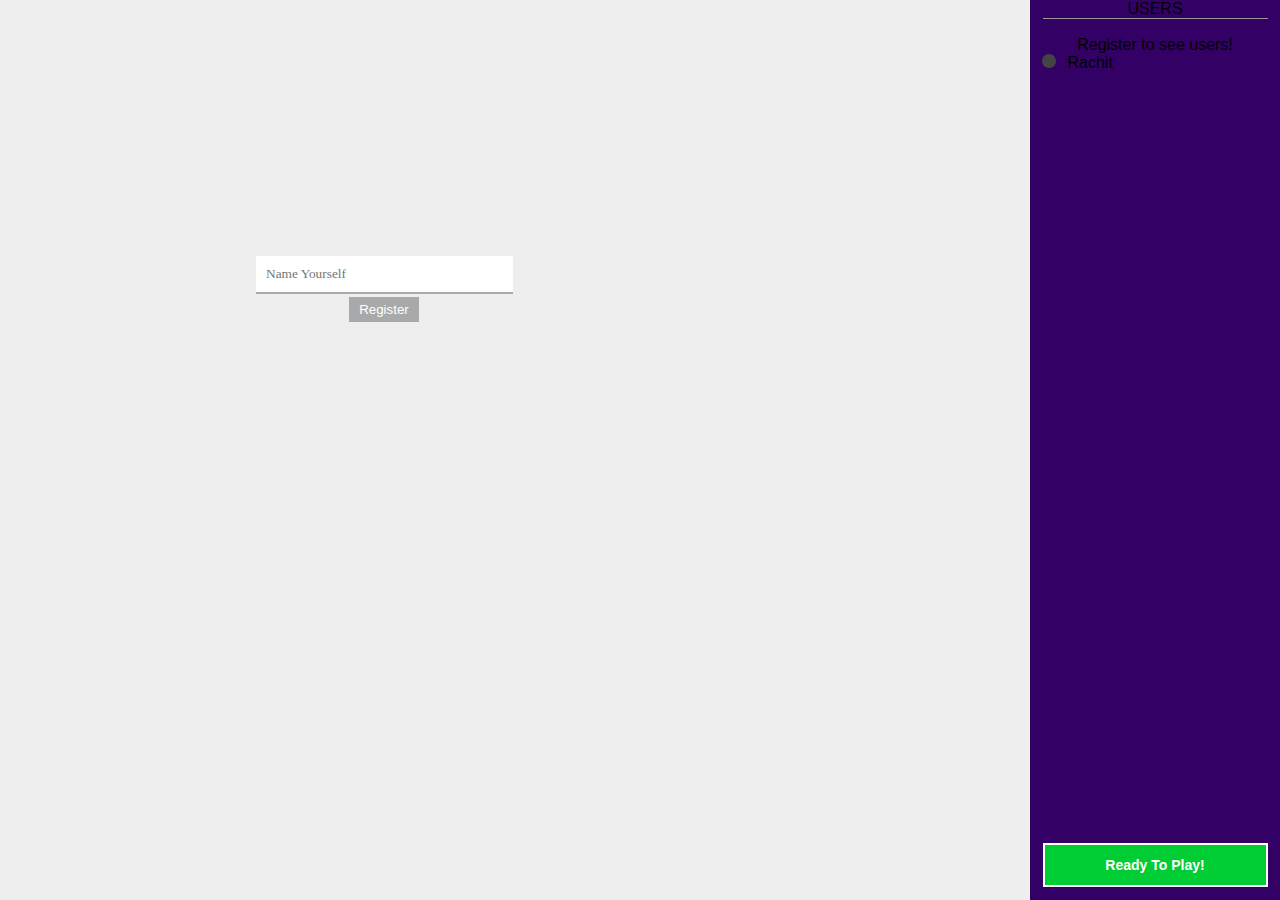
==== index.html @ 1c1c407a "firsrtCut Style" ====
<head>
	<title>All a-board</title>
	<link rel="stylesheet" type="text/css" href="css/style.css"></style>
</head>
<body>
<div id="login" class="fill">
	<div id="userAuth">
		<input type="text" placeholder="Name Yourself" size="30" id="username">
		<button id="register">Register</button>
	</div>
</div>
<div id="scene" class="fill">
	
</div>
	<div id="serverStats">
		<div id="title" class="fill">
			<div class="floatMiddle">
				USERS
			</div>
		</div>
		<div id="users" class="fill">
			<div id="noUsers">Register to see users!</div>
			<div class="user">
				<div class="statusWrap">
					<div class="status"></div>
				</div>
				<div class="name">
					Rachit				
				</div>
			</div>
		</div>
		<div id="footer">
			<button id="readyToPlay">
				Ready To Play!
			</button>	
		</div>

	</div>
</div>
</body>

<script src="js/lib/three.min.js"></script>
<script src="js/lib/OrbitControls.js"></script>
<script src="js/lib/Detector.js"></script>
<script src="js/lib/stats.min.js"></script>
<script src="js/lib/socket.io.min.js"></script>
<script src="js/client.js"></script>
<!-- <script src="js/app.js"></script> -->
---- css/style.css ----
body
{ 
	width:100%; 
	margin: 0; 
	font-family: 'Segoe UI', sans-serif;
}
#login, #scene 
{
	display: none;
	position: absolute;
	height:100%;
	background-color: #eee;
	width: 100%;
}
#login 
{
	display: block;
}
#userAuth
{
	width: 20%;
	margin:20% 20%;
}

#serverStats
{
    right: 0;
    height: 100%;

	/*max-width: 400px;*/
	background-color: #330066;
	width: 250px;
	position: absolute;
}
#readyToPlay
{
	margin-left: 5%;
	padding: 12px;
	font-size: 14px;
	font-weight: bold;
	text-align: center;
	width: 90%;
	bottom: 10;
	color: #fff;
	background: #00CC33;
	border: 2px solid white;
	position: absolute;
}
.fill
{
	width:100%;
}
#title
{
	height: 4%;
	text-align: center;
}
#users
{
	height: 90%;
}
.floatMiddle
{
	width:90%;
	margin:0 auto;
	border-bottom: 1px solid #999999;
}
#noUsers
{
	text-align: center;
}
.userEntry
{
	width: 100%;
	height:10px;
}
.user
{
	width: 100%;
	max-height: 40px;
}
.statusWrap
{
	width: 15%;
	float: left;
}
.status
{
	margin: 0 auto;
	width: 14px;
	height: 14px;
	border-radius: 7px;
	-webkit-border-radius: 7px;
	-moz-border-radius: 7px;
	background-color: #444;
}
.name
{
	width: 85%;
}

button, input
{
    display: block;
    margin: 3px auto;
}
input[type="text"] 
{
	display: block;
  	font-family: 'Segoe UI', sans serif;
  	appearance: none;
  	box-shadow: none;
  	border-radius: none;
	padding: 10px;
	border: none;
	border-bottom: solid 2px #a9a9a9;
	transition: border 0.3s;
}
input[type="text"]:focus
{
	outline:none;
	border-bottom: solid 2px #555;
}
input::-webkit-input-placeholder, input::-moz-placeholder, input:-ms-input-placeholder, input:-moz-placeholder 
{ 
	font-size: 12pt; 
	color: #CC0000; 
}

button
{
	color: #ffffff;
	background: #a9a9a9;
	text-decoration: none;
	border: none;
	padding: 5px 10px;
}
button:hover 
{
  	background: #969696;
}
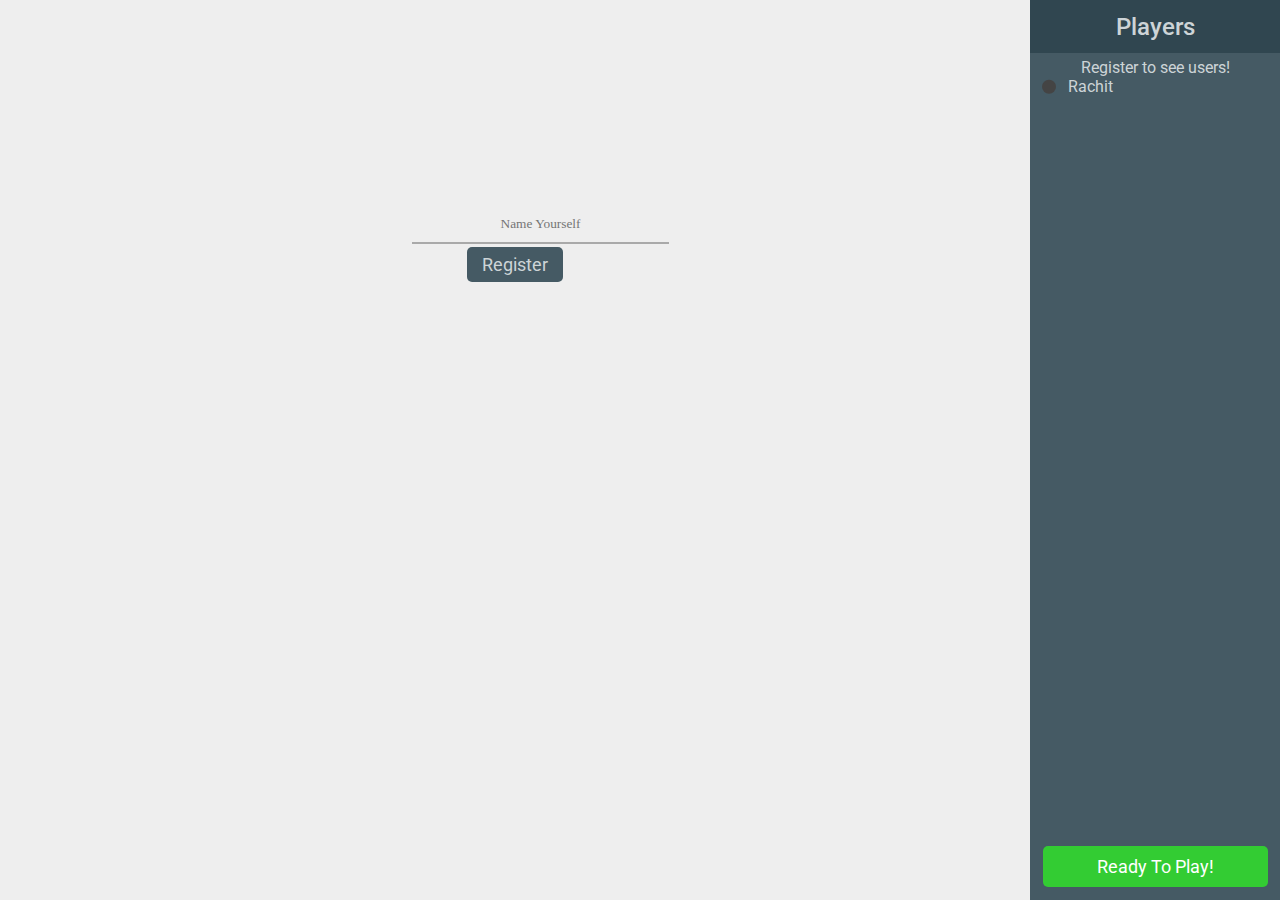
==== commit a893b86c: "design Changes 1.1" ====
--- a/index.html
+++ b/index.html
@@ -1,11 +1,12 @@
 <head>
 	<title>All a-board</title>
 	<link rel="stylesheet" type="text/css" href="css/style.css"></style>
+	<link href='https://fonts.googleapis.com/css?family=Roboto' rel='stylesheet' type='text/css'>
 </head>
 <body>
 <div id="login" class="fill">
 	<div id="userAuth">
-		<input type="text" placeholder="Name Yourself" size="30" id="username">
+		<input type="text" placeholder="Name Yourself" onfocus="this.placeholder = ''" onblur="this.placeholder = 'Name Yourself'" size="30" id="username">
 		<button id="register">Register</button>
 	</div>
 </div>
@@ -15,24 +16,26 @@
 	<div id="serverStats">
 		<div id="title" class="fill">
 			<div class="floatMiddle">
-				USERS
+				Players
 			</div>
 		</div>
-		<div id="users" class="fill">
-			<div id="noUsers">Register to see users!</div>
-			<div class="user">
-				<div class="statusWrap">
-					<div class="status"></div>
-				</div>
-				<div class="name">
-					Rachit				
+		<div id="userListWrapper">
+			<div id="users" class="fill">
+				<div id="noUsers">Register to see users!</div>
+				<div class="user">
+					<div class="statusWrap">
+						<div class="status"></div>
+					</div>
+					<div class="name">
+						Rachit				
+					</div>
 				</div>
 			</div>
-		</div>
-		<div id="footer">
-			<button id="readyToPlay">
-				Ready To Play!
-			</button>	
+			<div id="footer">
+				<button id="readyToPlay">
+					Ready To Play!
+				</button>	
+			</div>
 		</div>
 
 	</div>
--- a/css/style.css
+++ b/css/style.css
@@ -2,7 +2,7 @@
 { 
 	width:100%; 
 	margin: 0; 
-	font-family: 'Segoe UI', sans-serif;
+	font-family: 'Roboto', sans-serif;
 }
 #login, #scene 
 {
@@ -10,7 +10,7 @@
 	position: absolute;
 	height:100%;
 	background-color: #eee;
-	width: 100%;
+	width: calc(100% - 250px);
 }
 #login 
 {
@@ -19,31 +19,32 @@
 #userAuth
 {
 	width: 20%;
-	margin:20% 20%;
+	margin:20% auto;
 }
 
 #serverStats
 {
     right: 0;
     height: 100%;
-
+    color: #cdd4d7;
 	/*max-width: 400px;*/
-	background-color: #330066;
+	background-color: #455a64;
 	width: 250px;
 	position: absolute;
 }
 #readyToPlay
 {
 	margin-left: 5%;
-	padding: 12px;
-	font-size: 14px;
-	font-weight: bold;
+	padding: 10px;
+	font-family: 'Roboto', sans-serif;
+	font-weight: 400;
+	font-size: 18px;
 	text-align: center;
 	width: 90%;
 	bottom: 10;
 	color: #fff;
-	background: #00CC33;
-	border: 2px solid white;
+	background: #33CC33;
+	border-radius: 5px;
 	position: absolute;
 }
 .fill
@@ -52,18 +53,25 @@
 }
 #title
 {
-	height: 4%;
 	text-align: center;
+	background-color: #304650;
+	font-size: 24px;
+	font-family: 'Roboto', sans-serif;
+	font-weight: 500;
+	padding: 5% 0%;
 }
 #users
 {
 	height: 90%;
 }
+#userListWrapper
+{
+	margin-top:2%; 
+}
 .floatMiddle
 {
 	width:90%;
 	margin:0 auto;
-	border-bottom: 1px solid #999999;
 }
 #noUsers
 {
@@ -86,6 +94,7 @@
 }
 .status
 {
+
 	margin: 0 auto;
 	width: 14px;
 	height: 14px;
@@ -93,6 +102,10 @@
 	-webkit-border-radius: 7px;
 	-moz-border-radius: 7px;
 	background-color: #444;
+	position: relative;
+	top: 50%;
+	transform: 	translateY(20%);
+
 }
 .name
 {
@@ -109,7 +122,9 @@
 	display: block;
   	font-family: 'Segoe UI', sans serif;
   	appearance: none;
+	text-align: center; 
   	box-shadow: none;
+  	background: none;
   	border-radius: none;
 	padding: 10px;
 	border: none;
@@ -119,23 +134,29 @@
 input[type="text"]:focus
 {
 	outline:none;
-	border-bottom: solid 2px #555;
-}
-input::-webkit-input-placeholder, input::-moz-placeholder, input:-ms-input-placeholder, input:-moz-placeholder 
-{ 
-	font-size: 12pt; 
-	color: #CC0000; 
+	color: #455a64;
+	text-align: center; 
+	background: none;
+	border-bottom: solid 2px #6c7f88;
 }
 
 button
 {
-	color: #ffffff;
-	background: #a9a9a9;
+	color: #cdd4d7;
+	background: #455a64;
 	text-decoration: none;
+	font-family: 'Roboto', sans-serif;
+	font-weight: 400;
+	font-size: 18px;
 	border: none;
-	padding: 5px 10px;
+	border-radius: 5px;
+	padding: 7px 15px;
 }
 button:hover 
 {
-  	background: #969696;
+  	background: #304650;
+}
+#readyToPlay:hover
+{
+	background-color: #00aa00;
 }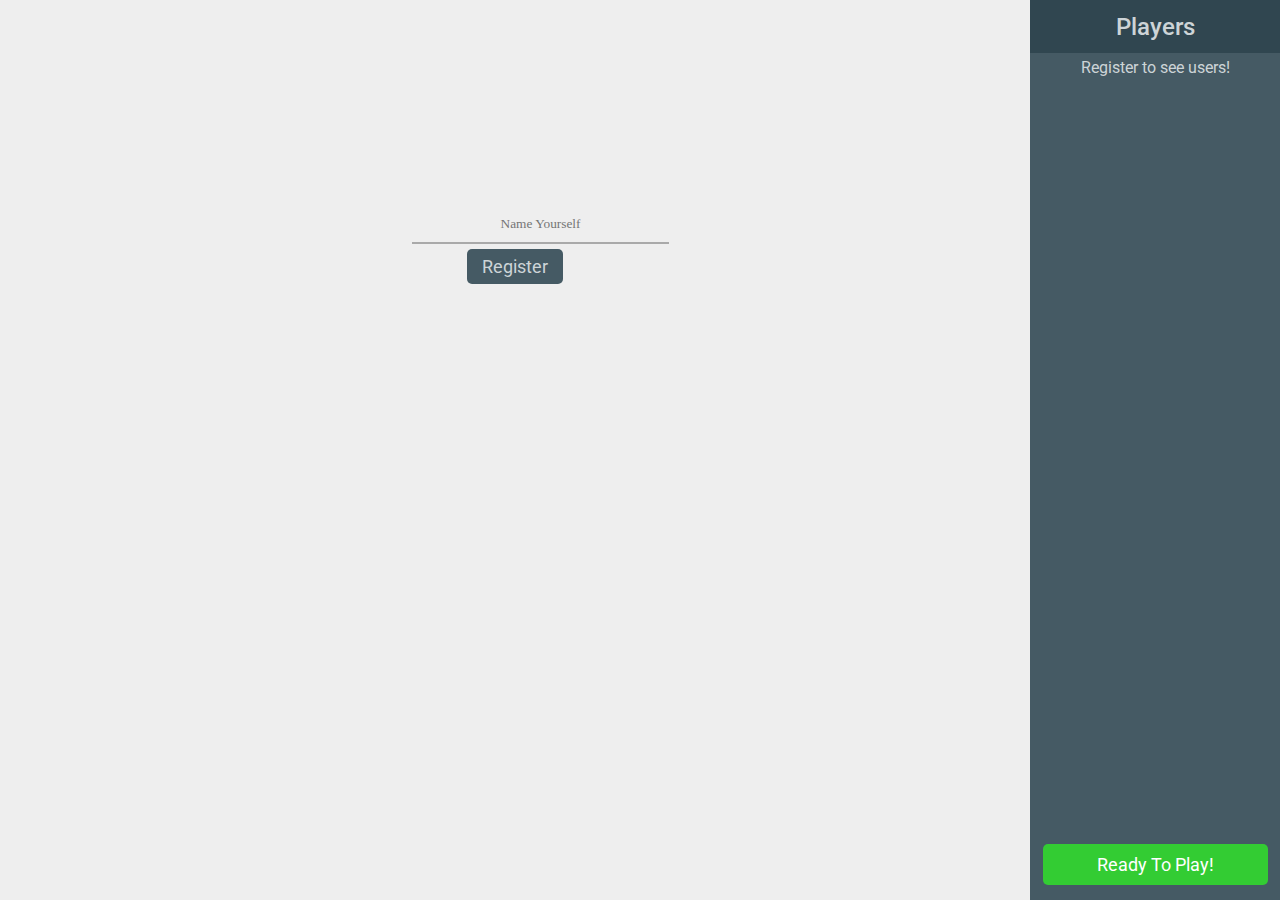
==== commit e7382c41: "Flow -upto- User Ready" ====
--- a/index.html
+++ b/index.html
@@ -22,22 +22,13 @@
 		<div id="userListWrapper">
 			<div id="users" class="fill">
 				<div id="noUsers">Register to see users!</div>
-				<div class="user">
-					<div class="statusWrap">
-						<div class="status"></div>
-					</div>
-					<div class="name">
-						Rachit				
-					</div>
-				</div>
 			</div>
 			<div id="footer">
-				<button id="readyToPlay">
+				<button id="ready">
 					Ready To Play!
 				</button>	
 			</div>
 		</div>
-
 	</div>
 </div>
 </body>
@@ -48,4 +39,4 @@
 <script src="js/lib/stats.min.js"></script>
 <script src="js/lib/socket.io.min.js"></script>
 <script src="js/client.js"></script>
-<!-- <script src="js/app.js"></script> -->+<!-- <script src="js/app.js"></script> -->
--- a/css/style.css
+++ b/css/style.css
@@ -32,7 +32,7 @@
 	width: 250px;
 	position: absolute;
 }
-#readyToPlay
+#ready
 {
 	margin-left: 5%;
 	padding: 10px;
@@ -94,18 +94,27 @@
 }
 .status
 {
-
 	margin: 0 auto;
 	width: 14px;
 	height: 14px;
 	border-radius: 7px;
 	-webkit-border-radius: 7px;
 	-moz-border-radius: 7px;
-	background-color: #444;
 	position: relative;
 	top: 50%;
 	transform: 	translateY(20%);
-
+}
+.idle
+{
+	background-color: #444;
+}
+.active
+{
+	background-color: #33CC33;
+}
+.engaged
+{
+	background-color: #FF6666;
 }
 .name
 {
@@ -115,7 +124,7 @@
 button, input
 {
     display: block;
-    margin: 3px auto;
+    margin: 5px auto;
 }
 input[type="text"] 
 {
@@ -156,7 +165,7 @@
 {
   	background: #304650;
 }
-#readyToPlay:hover
+#ready:hover
 {
 	background-color: #00aa00;
-}+}
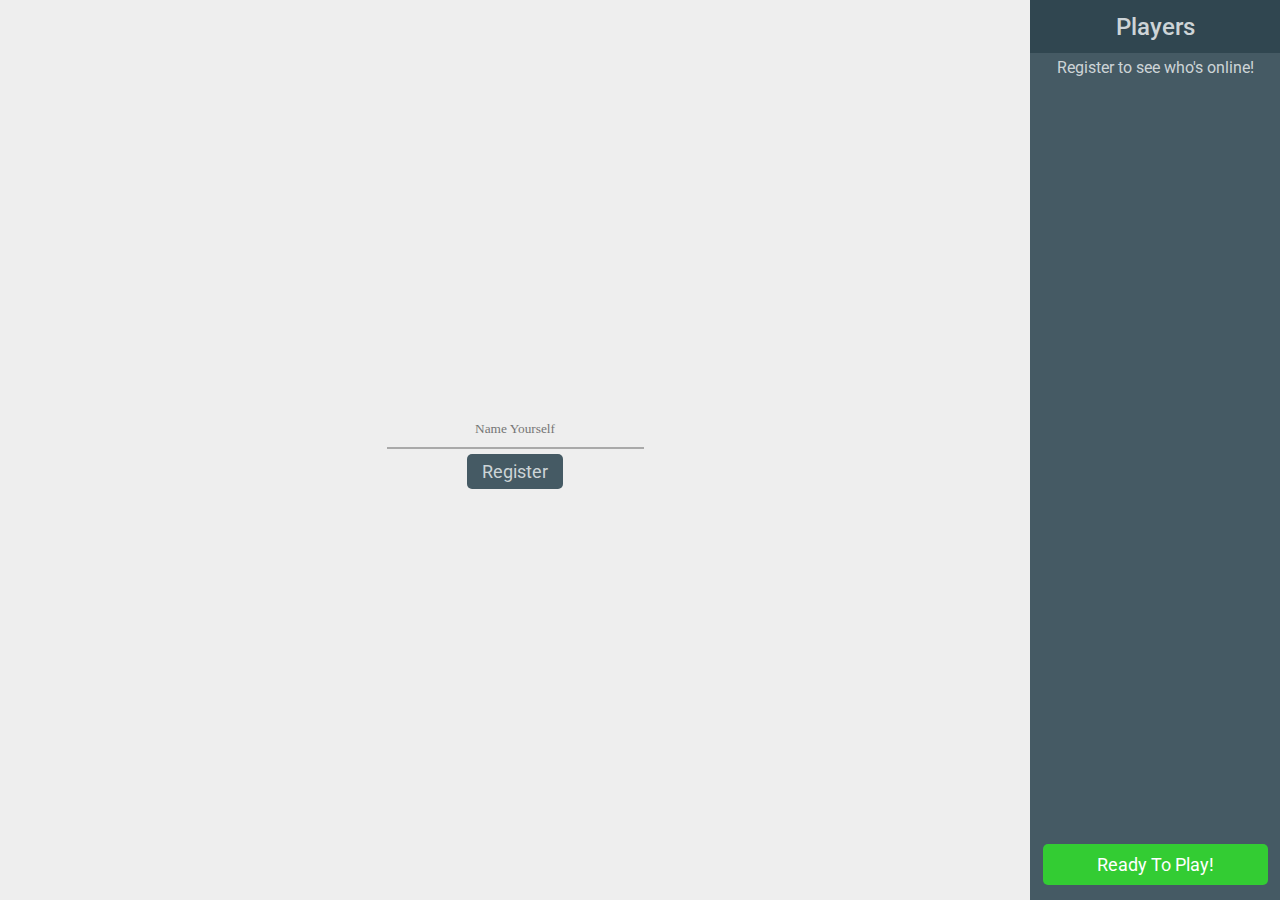
==== commit a8230138: "Added message board" ====
--- a/index.html
+++ b/index.html
@@ -4,30 +4,37 @@
 	<link href='https://fonts.googleapis.com/css?family=Roboto' rel='stylesheet' type='text/css'>
 </head>
 <body>
-<div id="login" class="fill">
-	<div id="userAuth">
-		<input type="text" placeholder="Name Yourself" onfocus="this.placeholder = ''" onblur="this.placeholder = 'Name Yourself'" size="30" id="username">
-		<button id="register">Register</button>
+<div id="main">
+	
+	<div id="scene" class="fill absolute"></div>
+	<div id="messageBoard" class="fill absolute table">
+		<div class="middleCell">
+			<div id="message">
+				Click Ready to join a game!
+			</div>
+		</div>
+	</div>
+	<div id="login" class="fill absolute table">
+		<div id="userAuth" class="middleCell">
+			<input type="text" placeholder="Name Yourself" onfocus="this.placeholder = ''" onblur="this.placeholder = 'Name Yourself'" size="30" id="username">
+			<button id="register">Register</button>
+		</div>
 	</div>
 </div>
-<div id="scene" class="fill">
-	
-</div>
-	<div id="serverStats">
-		<div id="title" class="fill">
-			<div class="floatMiddle">
-				Players
-			</div>
+<div id="serverStats">
+	<div id="title">
+		<div class="floatMiddle">
+			Players
 		</div>
-		<div id="userListWrapper">
-			<div id="users" class="fill">
-				<div id="noUsers">Register to see users!</div>
-			</div>
-			<div id="footer">
-				<button id="ready">
-					Ready To Play!
-				</button>	
-			</div>
+	</div>
+	<div id="userListWrapper">
+		<div id="users">
+			<div id="noUsers">Register to see who's online!</div>
+		</div>
+		<div id="footer">
+			<button id="ready">
+				Ready To Play!
+			</button>	
 		</div>
 	</div>
 </div>
--- a/css/style.css
+++ b/css/style.css
@@ -4,22 +4,50 @@
 	margin: 0; 
 	font-family: 'Roboto', sans-serif;
 }
-#login, #scene 
+#main
 {
-	display: none;
-	position: absolute;
 	height:100%;
 	background-color: #eee;
 	width: calc(100% - 250px);
+	position: absolute;
 }
 #login 
 {
-	display: block;
+	opacity: 1;
+}
+#scene,#messageBoard
+{
+	opacity: 0;
+}
+.absolute
+{
+	position: absolute;
 }
 #userAuth
 {
 	width: 20%;
 	margin:20% auto;
+}
+#message
+{
+	text-align: center;
+}
+.fill
+{
+	width:100%;
+	height: 100%;
+	transition: opacity 0.5s;
+	-webkit-transition: opacity 0.5s;
+	-moz-transition: opacity 0.5s;
+}
+.table
+{
+	display: table;
+}
+.middleCell
+{
+	display: table-cell;
+	vertical-align: middle;
 }
 
 #serverStats
@@ -27,7 +55,6 @@
     right: 0;
     height: 100%;
     color: #cdd4d7;
-	/*max-width: 400px;*/
 	background-color: #455a64;
 	width: 250px;
 	position: absolute;
@@ -47,10 +74,7 @@
 	border-radius: 5px;
 	position: absolute;
 }
-.fill
-{
-	width:100%;
-}
+
 #title
 {
 	text-align: center;
@@ -59,10 +83,12 @@
 	font-family: 'Roboto', sans-serif;
 	font-weight: 500;
 	padding: 5% 0%;
+	width: 100%;
 }
 #users
 {
 	height: 90%;
+	width: 100%;
 }
 #userListWrapper
 {
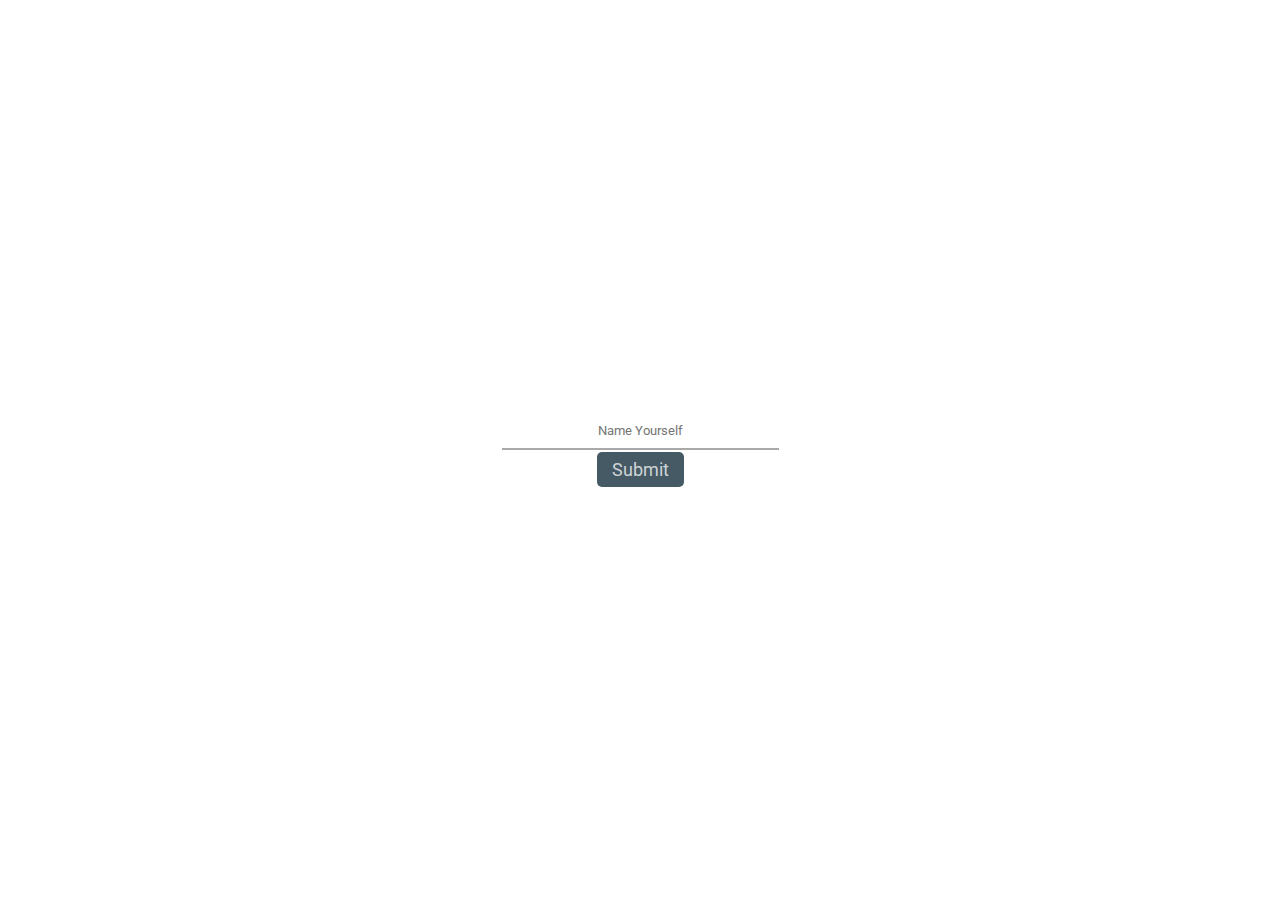
==== commit cba3d826: "Angular base formed" ====
--- a/index.html
+++ b/index.html
@@ -1,49 +1,17 @@
+<html ng-app="ludoApp">
 <head>
 	<title>All a-board</title>
 	<link rel="stylesheet" type="text/css" href="css/style.css"></style>
 	<link href='https://fonts.googleapis.com/css?family=Roboto' rel='stylesheet' type='text/css'>
+	<script src="js/lib/socket.io.min.js"></script>
+	<script src="js/lib/angular.min.js"></script>
+	<script src="js/lib/angular-route.min.js"></script>
+	<script src="js/config.js"></script>
+	<script src="js/controller.js"></script>
 </head>
 <body>
-<div id="main">
-	
-	<div id="scene" class="fill absolute"></div>
-	<div id="messageBoard" class="fill absolute table">
-		<div class="middleCell">
-			<div id="message">
-				Click Ready to join a game!
-			</div>
-		</div>
-	</div>
-	<div id="login" class="fill absolute table">
-		<div id="userAuth" class="middleCell">
-			<input type="text" placeholder="Name Yourself" onfocus="this.placeholder = ''" onblur="this.placeholder = 'Name Yourself'" size="30" id="username">
-			<button id="register">Register</button>
-		</div>
-	</div>
-</div>
-<div id="serverStats">
-	<div id="title">
-		<div class="floatMiddle">
-			Players
-		</div>
-	</div>
-	<div id="userListWrapper">
-		<div id="users">
-			<div id="noUsers">Register to see who's online!</div>
-		</div>
-		<div id="footer">
-			<button id="ready">
-				Ready To Play!
-			</button>	
-		</div>
-	</div>
-</div>
+
+  <div ng-view></div>
+
 </body>
-
-<script src="js/lib/three.min.js"></script>
-<script src="js/lib/OrbitControls.js"></script>
-<script src="js/lib/Detector.js"></script>
-<script src="js/lib/stats.min.js"></script>
-<script src="js/lib/socket.io.min.js"></script>
-<script src="js/client.js"></script>
-<!-- <script src="js/app.js"></script> -->
+</html>--- a/css/style.css
+++ b/css/style.css
@@ -147,17 +147,17 @@
 	width: 85%;
 }
 
-button, input
+button, input, .middle
 {
     display: block;
-    margin: 5px auto;
+    margin: 2px auto;
+	text-align: center; 
 }
 input[type="text"] 
 {
 	display: block;
-  	font-family: 'Segoe UI', sans serif;
+	font-family: 'Roboto', sans-serif;
   	appearance: none;
-	text-align: center; 
   	box-shadow: none;
   	background: none;
   	border-radius: none;
@@ -170,12 +170,11 @@
 {
 	outline:none;
 	color: #455a64;
-	text-align: center; 
 	background: none;
 	border-bottom: solid 2px #6c7f88;
 }
 
-button
+#submit
 {
 	color: #cdd4d7;
 	background: #455a64;
@@ -187,7 +186,7 @@
 	border-radius: 5px;
 	padding: 7px 15px;
 }
-button:hover 
+#submit:hover 
 {
   	background: #304650;
 }
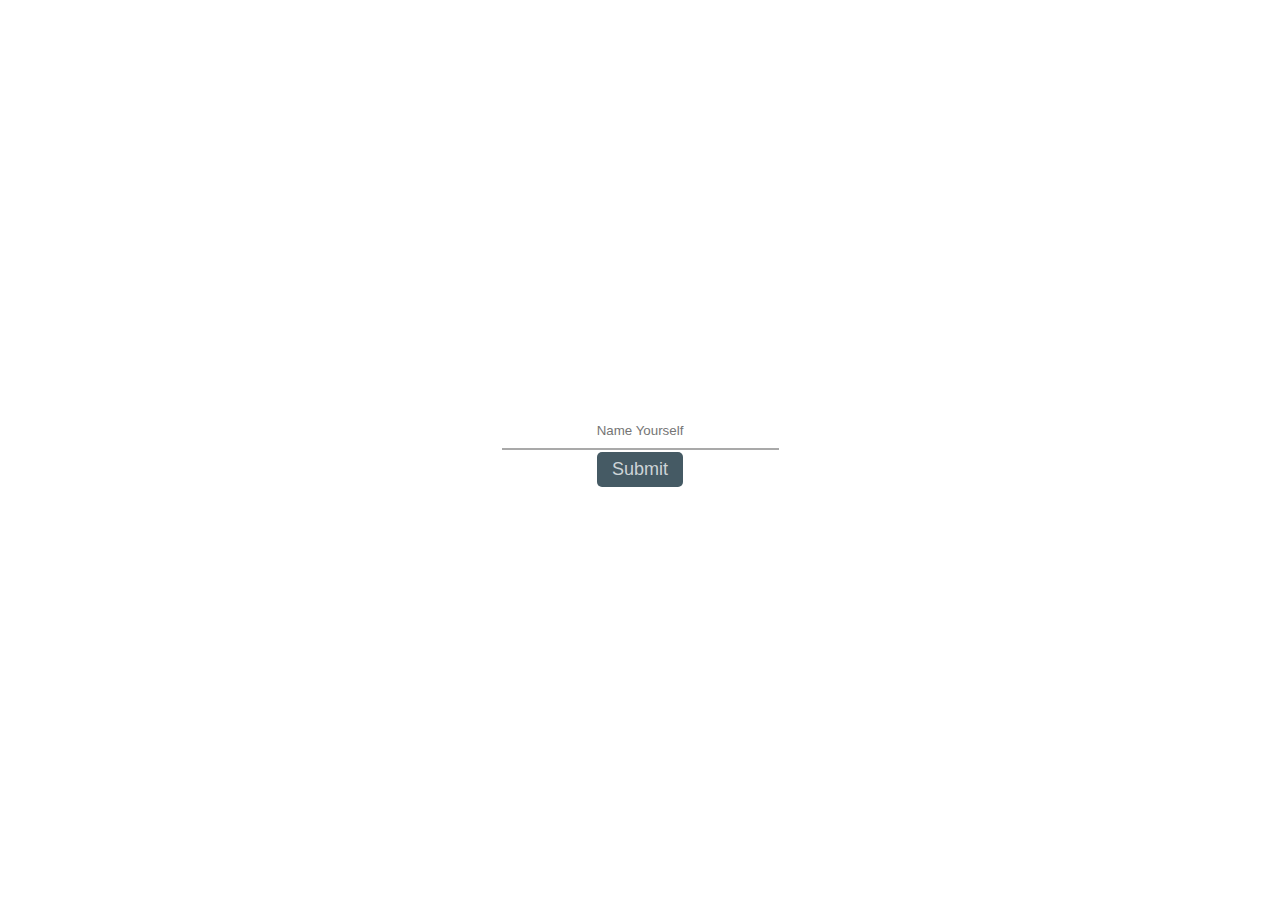
==== commit 4b8a04c6: "Authenticate factory added" ====
--- a/index.html
+++ b/index.html
@@ -2,10 +2,11 @@
 <head>
 	<title>All a-board</title>
 	<link rel="stylesheet" type="text/css" href="css/style.css"></style>
-	<link href='https://fonts.googleapis.com/css?family=Roboto' rel='stylesheet' type='text/css'>
+	<!-- <link href='https://fonts.googleapis.com/css?family=Roboto' rel='stylesheet' type='text/css'> -->
 	<script src="js/lib/socket.io.min.js"></script>
 	<script src="js/lib/angular.min.js"></script>
 	<script src="js/lib/angular-route.min.js"></script>
+	<script src="js/lib/angular-cookies.min.js"></script>
 	<script src="js/config.js"></script>
 	<script src="js/controller.js"></script>
 </head>
@@ -14,4 +15,4 @@
   <div ng-view></div>
 
 </body>
-</html>+</html>
--- a/css/style.css
+++ b/css/style.css
@@ -15,9 +15,9 @@
 {
 	opacity: 1;
 }
-#scene,#messageBoard
+#scene
 {
-	opacity: 0;
+	/*opacity: 0;*/
 }
 .absolute
 {
